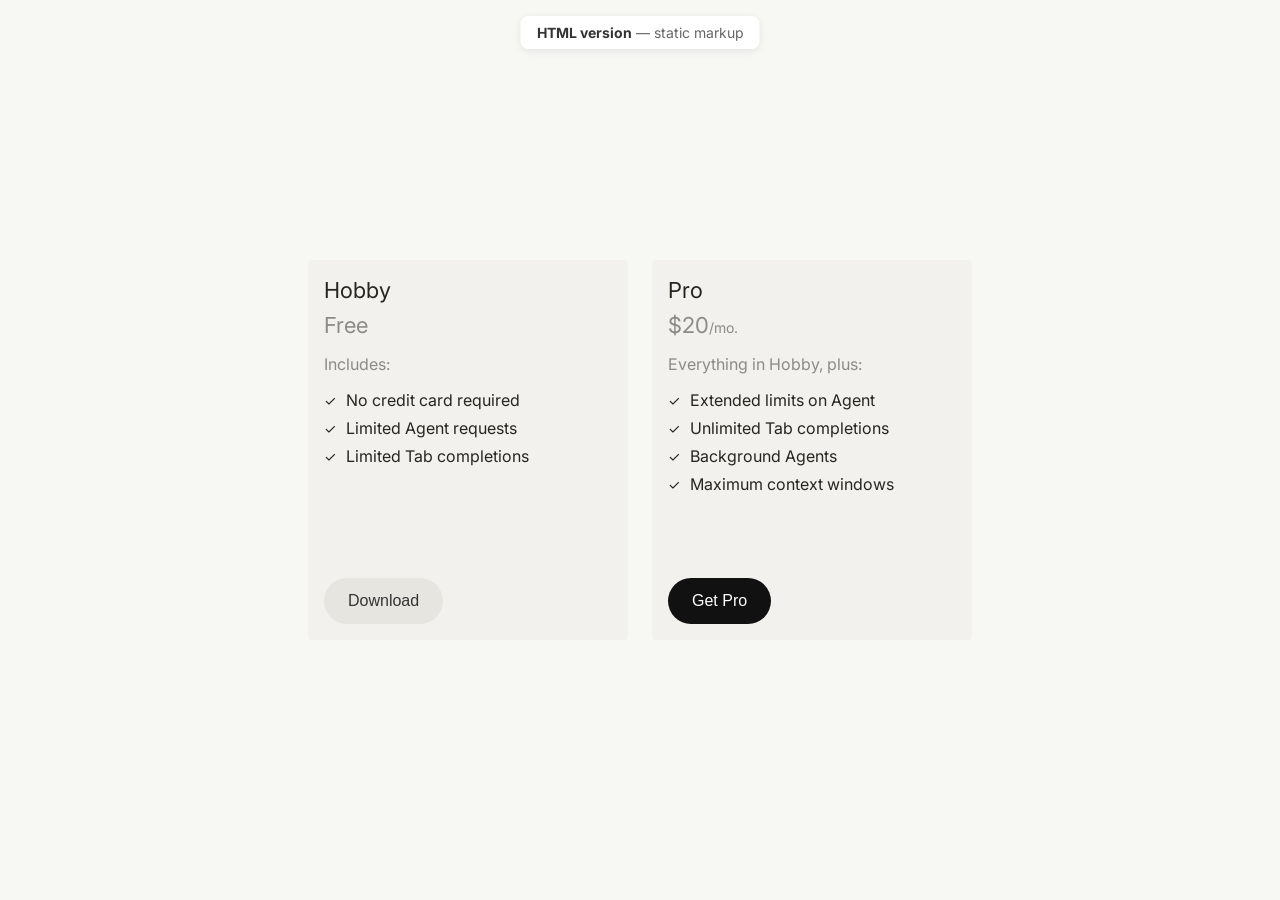
==== index.html @ 5b083d68 "Initial commit" ====
<!DOCTYPE html>
<html lang="en">
<head>
    <meta charset="UTF-8">
    <meta name="viewport" content="width=device-width, initial-scale=1.0">
    <title>Pricing Plans — HTML version</title>
    <link rel="preconnect" href="https://fonts.googleapis.com">
    <link rel="preconnect" href="https://fonts.gstatic.com" crossorigin>
    <link href="https://fonts.googleapis.com/css2?family=Inter:wght@400;500;600;700&display=swap" rel="stylesheet">
    <link rel="stylesheet" href="styles.css">
</head>
<body>
    <p class="page-label"><strong>HTML version</strong> — static markup</p>
    <div class="cards-container">
        <div class="card">
            <div class="card-top">
                <h3 class="card-title">Hobby</h3>
                <p class="card-price">
                    <span class="card-price-amount">Free</span>
                </p>
                <div class="card-content">
                    <p class="includes-text">Includes:</p>
                    <ul class="features-list">
                        <li>
                            <span class="checkmark">✓</span>
                            No credit card required
                        </li>
                        <li>
                            <span class="checkmark">✓</span>
                            Limited Agent requests
                        </li>
                        <li>
                            <span class="checkmark">✓</span>
                            Limited Tab completions
                        </li>
                    </ul>
                </div>
            </div>
            <button class="download-button secondary">Download</button>
        </div>
        <div class="card">
            <div class="card-top">
                <h3 class="card-title">Pro</h3>
                <p class="card-price">
                    <span class="card-price-amount">$20</span>
                    <span class="card-price-period">/mo.</span>
                </p>
                <div class="card-content">
                    <p class="includes-text">Everything in Hobby, plus:</p>
                    <ul class="features-list">
                        <li>
                            <span class="checkmark">✓</span>
                            Extended limits on Agent
                        </li>
                        <li>
                            <span class="checkmark">✓</span>
                            Unlimited Tab completions
                        </li>
                        <li>
                            <span class="checkmark">✓</span>
                            Background Agents
                        </li>
                        <li>
                            <span class="checkmark">✓</span>
                            Maximum context windows
                        </li>
                    </ul>
                </div>
            </div>
            <button class="download-button primary">Get Pro</button>
        </div>
    </div>
</body>
</html>
---- styles.css ----
* {
    margin: 0;
    padding: 0;
    box-sizing: border-box;
}

body {
    font-family: 'Inter', -apple-system, BlinkMacSystemFont, 'Segoe UI', Roboto, sans-serif;
    background-color: #f7f7f4;
    display: flex;
    justify-content: center;
    align-items: center;
    min-height: 100vh;
    padding: 20px;
}

.cards-container {
    display: flex;
    flex-direction: row;
    gap: 24px;
    flex-wrap: nowrap;
    justify-content: center;
    align-items: flex-start;
}

.card {
    display: flex;
    flex-direction: column;
    min-height: 380px;
    background-color: #f2f1ed;
    border-radius: 4px;
    padding: 16px;
    width: 320px;
    flex-shrink: 0;
}

.card-top {
    display: flex;
    flex-direction: column;
}

.card-title {
    font-size: 22px;
    line-height: 28px;
    font-weight: 400;
    color: #26251e;
    margin-bottom: 8px;
}

.card-price {
    font-size: 20px;
    color: rgba(38, 37, 30, 0.5);
    display: inline-flex;
    align-items: baseline;
}

.card-price-amount {
    font-size: 22px;
    font-weight: 400;
    color: rgba(38, 37, 30, 0.5);
}

.card-price-period {
    font-size: 14px;
    color: rgba(38, 37, 30, 0.5);
}

.card-content {
    margin-bottom: 32px;
}

.includes-text {
    font-size: 16px;
    color: rgba(38, 37, 30, 0.5);
    margin: 16px 0px;
}

.features-list {
    list-style: none;
    padding: 0;
}

.features-list li {
    display: flex;
    align-items: center;
    margin-bottom: 8px;
    font-size: 16px;
    color: #26251e;
}

.checkmark {
    color: #26251e;
    font-size: 14px;
    margin-right: 10px;
    font-weight: 400;
}

.download-button {
    margin-top: auto;
    width: fit-content;
    background-color: #e6e5e0;
    border: none;
    border-radius: 999px;
    padding: 14px 24px;
    font-size: 16px;
    font-weight: 500;
    color: #333;
    cursor: pointer;
    transition: background-color 0.2s ease;
}

.download-button:hover {
    background-color: #D8D6CE;
}

.download-button:active {
    background-color: #D8D6CE;
}

.download-button.primary {
    background-color: #111;
    color: #fff;
}

.download-button.primary:hover {
    background-color: #333;
}

.download-button.primary:active {
    background-color: #333;
}

.page-label {
    position: fixed;
    top: 16px;
    left: 50%;
    transform: translateX(-50%);
    font-size: 14px;
    color: #666;
    background: #fff;
    padding: 8px 16px;
    border-radius: 8px;
    box-shadow: 0 2px 8px rgba(0,0,0,0.08);
}

.page-label strong {
    color: #333;
}
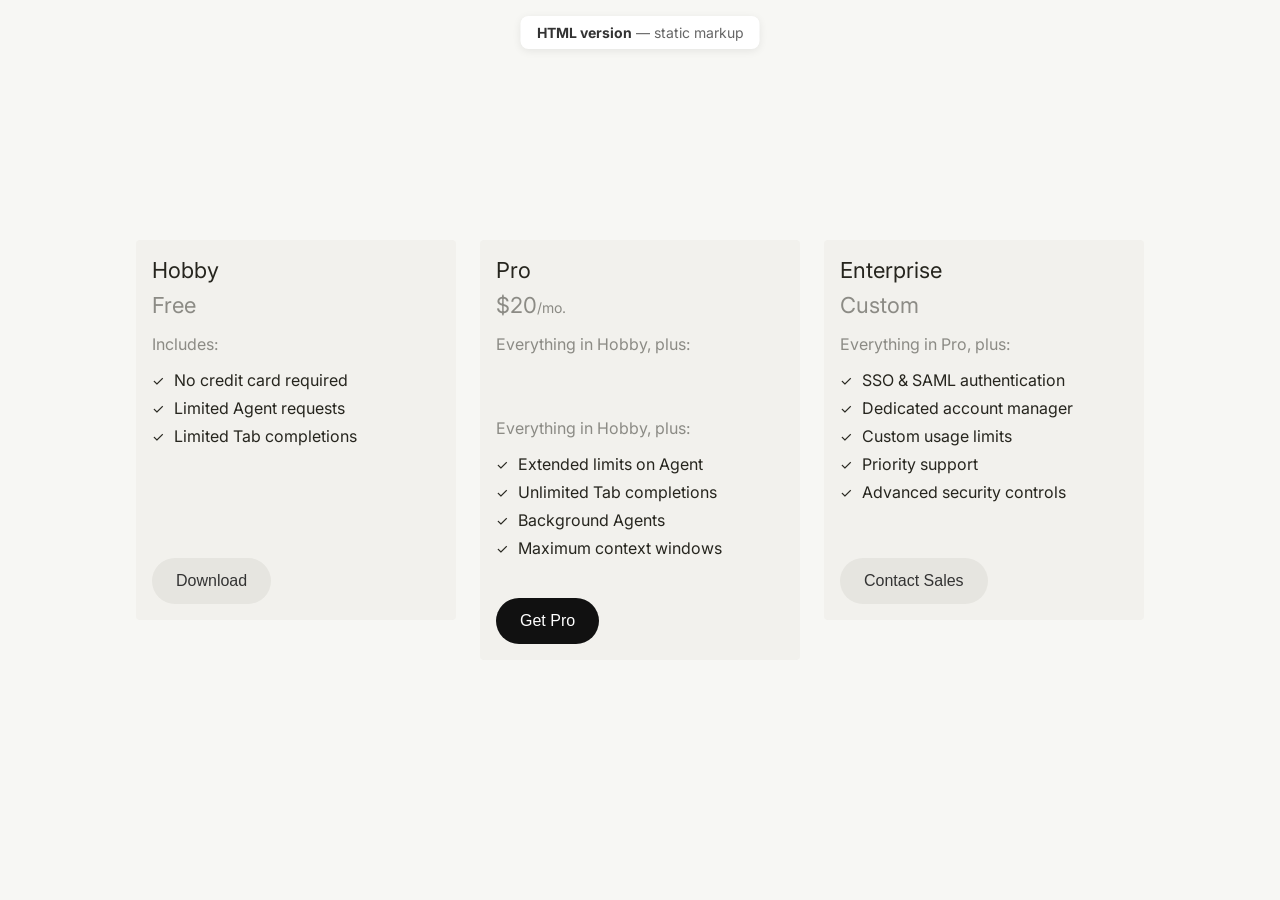
==== commit 6a4d3737: "chard changes" ====
--- a/index.html
+++ b/index.html
@@ -4,20 +4,39 @@
     <meta charset="UTF-8">
     <meta name="viewport" content="width=device-width, initial-scale=1.0">
     <title>Pricing Plans — HTML version</title>
+
+    <!-- Google Fonts: Inter typeface (weights: 400, 500, 600, 700) -->
     <link rel="preconnect" href="https://fonts.googleapis.com">
     <link rel="preconnect" href="https://fonts.gstatic.com" crossorigin>
     <link href="https://fonts.googleapis.com/css2?family=Inter:wght@400;500;600;700&display=swap" rel="stylesheet">
+
+    <!-- Main stylesheet -->
     <link rel="stylesheet" href="styles.css">
 </head>
 <body>
+
+    <!-- Page Label: Fixed badge at top indicating this is the HTML version -->
     <p class="page-label"><strong>HTML version</strong> — static markup</p>
+
+    <!-- ================================
+         PRICING CARDS CONTAINER
+         Holds all pricing tier cards
+         ================================ -->
     <div class="cards-container">
+
+        <!-- ==================
+             HOBBY TIER CARD
+             Free plan option
+             ================== -->
         <div class="card">
+            <!-- Card Header: Title + Price -->
             <div class="card-top">
                 <h3 class="card-title">Hobby</h3>
                 <p class="card-price">
                     <span class="card-price-amount">Free</span>
                 </p>
+
+                <!-- Features Section -->
                 <div class="card-content">
                     <p class="includes-text">Includes:</p>
                     <ul class="features-list">
@@ -36,15 +55,28 @@
                     </ul>
                 </div>
             </div>
+
+            <!-- CTA Button: Secondary style (gray background) -->
             <button class="download-button secondary">Download</button>
         </div>
+
+        <!-- ==================
+             PRO TIER CARD
+             Paid plan option
+             ================== -->
         <div class="card">
+            <!-- Card Header: Title + Price -->
             <div class="card-top">
                 <h3 class="card-title">Pro</h3>
                 <p class="card-price">
                     <span class="card-price-amount">$20</span>
                     <span class="card-price-period">/mo.</span>
                 </p>
+                <div class="card-content">
+                    <p class="includes-text">Everything in Hobby, plus:</p>
+                </div>
+
+                <!-- Features Section -->
                 <div class="card-content">
                     <p class="includes-text">Everything in Hobby, plus:</p>
                     <ul class="features-list">
@@ -66,9 +98,58 @@
                         </li>
                     </ul>
                 </div>
+                <button class="download-button primary">Get Pro</button>
             </div>
-            <button class="download-button primary">Get Pro</button>
+
+            <!-- CTA Button: Primary style (dark background) -->
         </div>
+
+        <!-- ==================
+             ENTERPRISE TIER CARD
+             Custom pricing for teams
+             ================== -->
+        <div class="card">
+            <!-- Card Header: Title + Price -->
+            <div class="card-top">
+                <h3 class="card-title">Enterprise</h3>
+                <p class="card-price">
+                    <span class="card-price-amount">Custom</span>
+                </p>
+
+                <!-- Features Section -->
+                <div class="card-content">
+                    <p class="includes-text">Everything in Pro, plus:</p>
+                    <ul class="features-list">
+                        <li>
+                            <span class="checkmark">✓</span>
+                            SSO & SAML authentication
+                        </li>
+                        <li>
+                            <span class="checkmark">✓</span>
+                            Dedicated account manager
+                        </li>
+                        <li>
+                            <span class="checkmark">✓</span>
+                            Custom usage limits
+                        </li>
+                        <li>
+                            <span class="checkmark">✓</span>
+                            Priority support
+                        </li>
+                        <li>
+                            <span class="checkmark">✓</span>
+                            Advanced security controls
+                        </li>
+                    </ul>
+                </div>
+            </div>
+
+            <!-- CTA Button: Secondary style (contact sales) -->
+            <button class="download-button secondary">Contact Sales</button>
+        </div>
+
     </div>
+    <!-- End cards-container -->
+
 </body>
 </html>
--- a/styles.css
+++ b/styles.css
@@ -1,12 +1,26 @@
+/* ========================================
+   PRICING PLANS — STYLESHEET
+   ======================================== */
+
+
+/* ----------------------------------------
+   RESET & BASE STYLES
+   Removes default browser spacing
+   ---------------------------------------- */
 * {
     margin: 0;
     padding: 0;
     box-sizing: border-box;
 }
 
+
+/* ----------------------------------------
+   BODY
+   Page layout: centered content, light bg
+   ---------------------------------------- */
 body {
     font-family: 'Inter', -apple-system, BlinkMacSystemFont, 'Segoe UI', Roboto, sans-serif;
-    background-color: #f7f7f4;
+    background-color: #f7f7f4;      /* Light warm gray */
     display: flex;
     justify-content: center;
     align-items: center;
@@ -14,42 +28,67 @@
     padding: 20px;
 }
 
+
+/* ========================================
+   CARDS CONTAINER
+   Flexbox wrapper for pricing cards
+   ======================================== */
 .cards-container {
     display: flex;
     flex-direction: row;
-    gap: 24px;
+    gap: 24px;                      /* Space between cards */
     flex-wrap: nowrap;
     justify-content: center;
     align-items: flex-start;
 }
 
+
+/* ========================================
+   CARD — Base Component
+   Individual pricing card styles
+   ======================================== */
 .card {
     display: flex;
     flex-direction: column;
     min-height: 380px;
-    background-color: #f2f1ed;
+    background-color: #f2f1ed;      /* Slightly darker than body */
     border-radius: 4px;
     padding: 16px;
     width: 320px;
-    flex-shrink: 0;
-}
-
+    flex-shrink: 0;                 /* Prevents card from shrinking */
+}
+
+
+/* ----------------------------------------
+   CARD TOP SECTION
+   Contains title, price, and features
+   ---------------------------------------- */
 .card-top {
     display: flex;
     flex-direction: column;
 }
 
+
+/* ----------------------------------------
+   CARD TITLE
+   Plan name (Hobby, Pro, etc.)
+   ---------------------------------------- */
 .card-title {
     font-size: 22px;
     line-height: 28px;
     font-weight: 400;
-    color: #26251e;
+    color: #26251e;                 /* Dark charcoal */
     margin-bottom: 8px;
 }
 
+
+/* ----------------------------------------
+   CARD PRICE
+   Price display with amount + period
+   ---------------------------------------- */
 .card-price {
     font-size: 20px;
-    color: rgba(38, 37, 30, 0.5);
+    color: rgba(38, 37, 30, 0.5);   /* 50% opacity dark */
     display: inline-flex;
     align-items: baseline;
 }
@@ -65,6 +104,11 @@
     color: rgba(38, 37, 30, 0.5);
 }
 
+
+/* ----------------------------------------
+   CARD CONTENT
+   Features list wrapper
+   ---------------------------------------- */
 .card-content {
     margin-bottom: 32px;
 }
@@ -75,6 +119,11 @@
     margin: 16px 0px;
 }
 
+
+/* ----------------------------------------
+   FEATURES LIST
+   Checkmark list of plan features
+   ---------------------------------------- */
 .features-list {
     list-style: none;
     padding: 0;
@@ -95,12 +144,19 @@
     font-weight: 400;
 }
 
+
+/* ========================================
+   CTA BUTTONS
+   Call-to-action buttons at card bottom
+   ======================================== */
+
+/* Base button styles (secondary/default) */
 .download-button {
-    margin-top: auto;
+    margin-top: auto;               /* Pushes button to bottom */
     width: fit-content;
-    background-color: #e6e5e0;
+    background-color: #e6e5e0;      /* Light gray */
     border: none;
-    border-radius: 999px;
+    border-radius: 999px;           /* Pill shape */
     padding: 14px 24px;
     font-size: 16px;
     font-weight: 500;
@@ -109,14 +165,17 @@
     transition: background-color 0.2s ease;
 }
 
+/* Secondary button hover state */
 .download-button:hover {
     background-color: #D8D6CE;
 }
 
+/* Secondary button active state */
 .download-button:active {
     background-color: #D8D6CE;
 }
 
+/* Primary button variant (dark) */
 .download-button.primary {
     background-color: #111;
     color: #fff;
@@ -130,11 +189,16 @@
     background-color: #333;
 }
 
+
+/* ========================================
+   PAGE LABEL
+   Fixed badge showing version info
+   ======================================== */
 .page-label {
     position: fixed;
     top: 16px;
     left: 50%;
-    transform: translateX(-50%);
+    transform: translateX(-50%);    /* Centers horizontally */
     font-size: 14px;
     color: #666;
     background: #fff;
